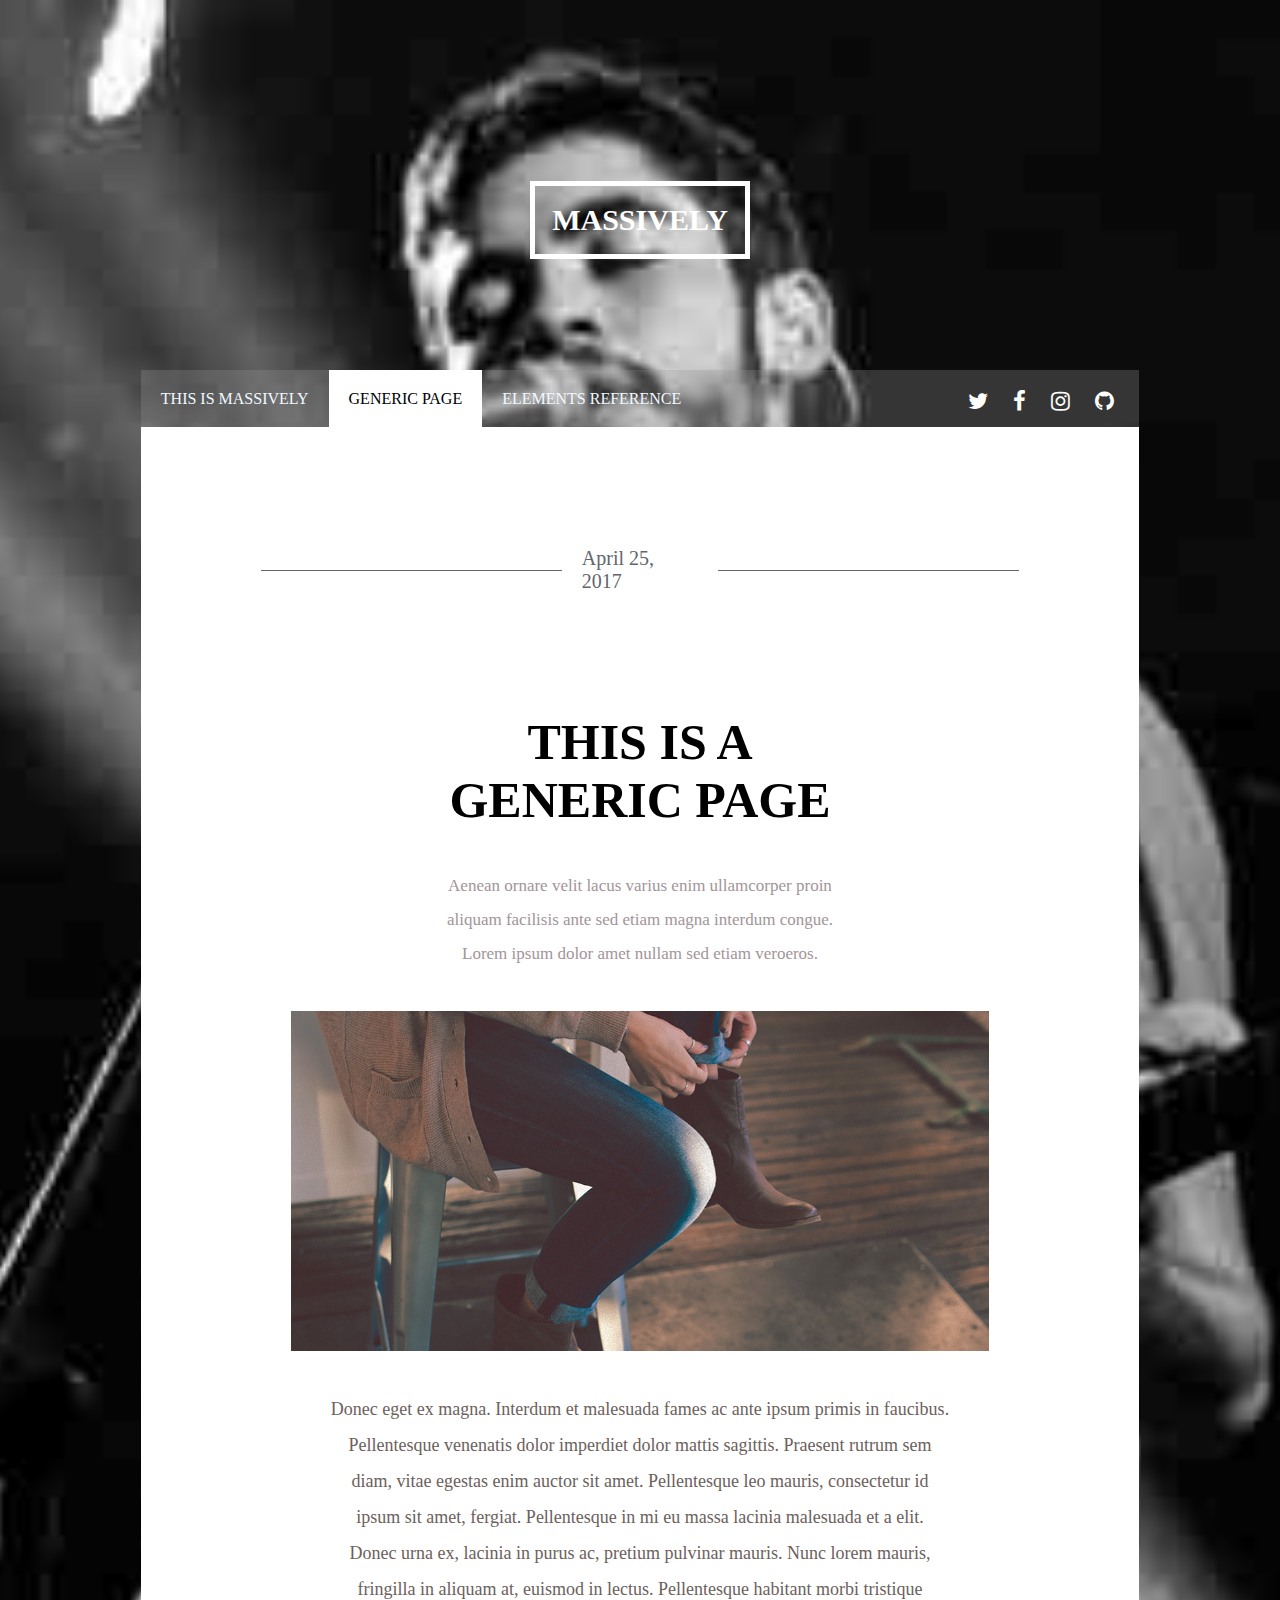
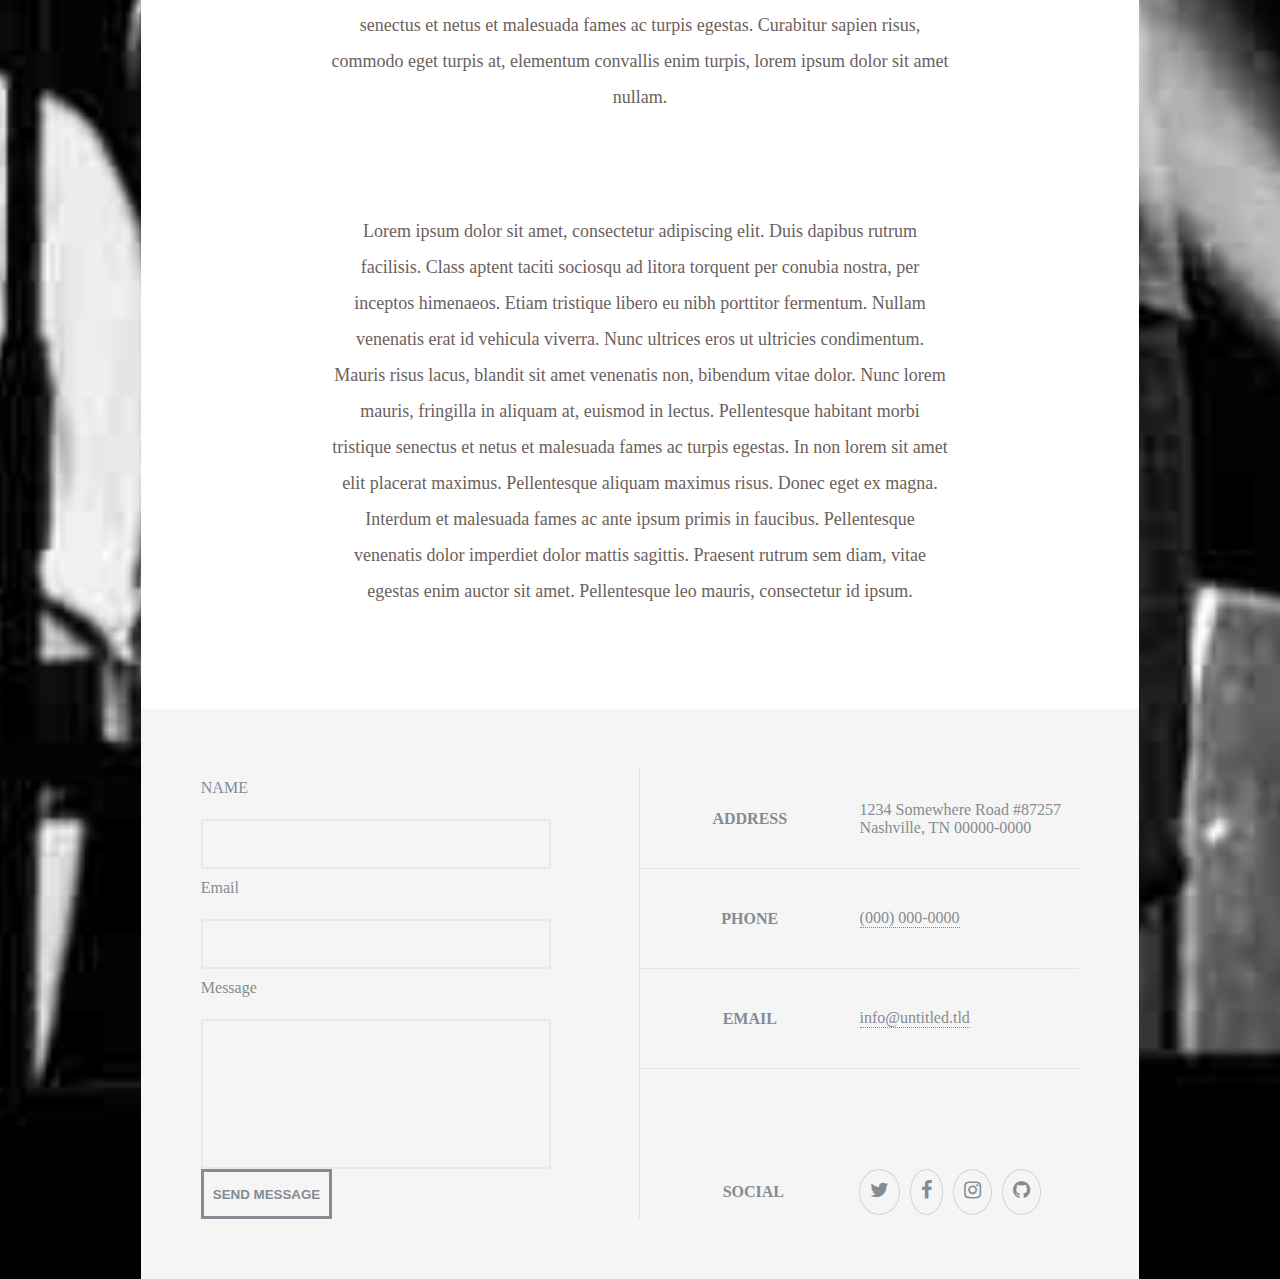
==== pages/generic.html @ e81b1461 "add files" ====
<!DOCTYPE html>
<html lang="en">
<head>
    <meta charset="UTF-8">
    <meta name="viewport" content="width=device-width, initial-scale=1.0">
    <link rel="stylesheet" href="../Styles/global.css">
    <link rel="stylesheet" href="../Styles/generic.css">
    <link rel="stylesheet" href="https://cdnjs.cloudflare.com/ajax/libs/font-awesome/4.7.0/css/font-awesome.min.css">

    <title>generic</title>
</head>
<body>
    <div id="header">
    <a href="../index.html">MASSIVELY</a>
    </div>
    <header>
        <div class="page-name">
            <ul>
           <li ><a href="../index.html">THIS IS MASSIVELY</a></li>
           <li class="active"><a href="../final-project/pages/generic.html">GENERIC PAGE</a></li>
           <li><a href="index.html">ELEMENTS REFERENCE</a></li>
            </ul>
        </div>
        <nav>
            <i class="fa">&#xf099;</i>
            <i  class="fa">&#xf09a;</i>
            <i class="fa">&#xf16d;</i>
            <i class="fa">&#xf09b;</i>
        </nav>
    </header>
    <div class="container">
        <div class="date">
            <div class="line"></div>
             <span> April 25, 2017</span>
             <div class="line"></div>
    </div>
    <div class="title">
        <h1>THIS IS A<br>
            GENERIC PAGE</h1>
            <p>Aenean ornare velit lacus varius enim ullamcorper proin aliquam
                facilisis ante sed etiam magna interdum congue. Lorem ipsum dolor
                amet nullam sed etiam veroeros.</p>
                <img class="title-img" src="../Images/pic01.jpg" alt="logo">
                <div class="paragraph">
                    <p>
                        Donec eget ex magna. Interdum et malesuada fames ac ante ipsum primis in faucibus. Pellentesque venenatis dolor imperdiet dolor mattis sagittis. Praesent rutrum sem diam, vitae egestas enim auctor sit amet. Pellentesque leo mauris, consectetur id ipsum sit amet, fergiat. Pellentesque in mi eu massa lacinia malesuada et a elit. Donec urna ex, lacinia in purus ac, pretium pulvinar mauris. Nunc lorem mauris, fringilla in aliquam at, euismod in lectus. Pellentesque habitant morbi tristique senectus et netus et malesuada fames ac turpis egestas. Curabitur sapien risus, commodo eget turpis at, elementum convallis enim turpis, lorem ipsum dolor sit amet nullam.
                    </p>
                    <br>
                    <p>
                        Lorem ipsum dolor sit amet, consectetur adipiscing elit. Duis dapibus rutrum facilisis. Class aptent taciti sociosqu ad litora torquent per conubia nostra, per inceptos himenaeos. Etiam tristique libero eu nibh porttitor fermentum. Nullam venenatis erat id vehicula viverra. Nunc ultrices eros ut ultricies condimentum. Mauris risus lacus, blandit sit amet venenatis non, bibendum vitae dolor. Nunc lorem mauris, fringilla in aliquam at, euismod in lectus. Pellentesque habitant morbi tristique senectus et netus et malesuada fames ac turpis egestas. In non lorem sit amet elit placerat maximus. Pellentesque aliquam maximus risus. Donec eget ex magna. Interdum et malesuada fames ac ante ipsum primis in faucibus. Pellentesque venenatis dolor imperdiet dolor mattis sagittis. Praesent rutrum sem diam, vitae egestas enim auctor sit amet. Pellentesque leo mauris, consectetur id ipsum.
                    </p>
                </div>
    </div>
     <footer>
                    <div class="form">
                        <label class="label-name">NAME</label>
                        <input  class="input-name" type="text">
                        <label class="label-email">Email</label>
                        <input class="input-email" type="email">
                        <label class="label-msg">Message</label>
                        <input class="input-msg" type="text">
                        <button type="submit"><b>SEND MESSAGE</b></button>
                    </div>
                    <div class="example">
                        <div class="add-ex">
                            <p class="title"><b>ADDRESS </b></P>
                                <P class="ex">1234 Somewhere Road #87257<br>
                                 Nashville, TN 00000-0000</p>
                        </div>
                        <div class="phone-ex">
                            <p class="title"><b>PHONE</b> </p>
                            <p class="ex">(000) 000-0000</p>
                        </div>
                        <div class="email-ex">
                            <p class="title"><b>EMAIL</b> </p>
                            <a href="#" class="ex">info@untitled.tld
                        </div>
                        <div class="social-ex">
                            <p class="title"><b>SOCIAL</b></P>
                                <a href="#"class="ex"> 
                                    <i class="fa">&#xf099;</i>
                                    <i  class="fa">&#xf09a;</i>
                                    <i class="fa">&#xf16d;</i>
                                    <i class="fa">&#xf09b;</i>
                                
                        </div>
    </footer>
    </div>
    
</body>
</html>
---- Styles/global.css ----
*{
    margin: 0;
    padding: 0;
    box-sizing: border-box;
}
body{
  background-image: url(../Images/Pasted\ image.png);
  background-position: center;
  background-repeat: no-repeat;
  background-size: cover;
  width: 100%;
  min-height: 100vh;
}
.fa.menu-bar{
    visibility: hidden;
    color: white;
}
header {
    background-color:rgba(151, 148, 148, 0.3);
    width: 78%;
    height: 40%;
    margin: auto;
    color: white;
    display: flex;
    justify-content: space-between;
    padding-top: 20px;
    padding-bottom: 15px;
    text-align: center;
}
nav{
display: flex;
font-size: 22px;
gap: 25px;
padding-right: 25px;
}
nav i:hover{
    color: rgb(30,151,187);
}
.page-name ul{
    display: flex;
    list-style: none;
}
.page-name a{
    text-decoration: none;
    color: aliceblue;
    padding: 20px;
  
}
.page-name .active a{
    background-color: white;
    color: black;
    text-decoration: none;
}
.page-name .active a:hover{
    color: rgb(30,151,187);
}
.container{
    background-color: white;
    width: 78%;
    height: fit-content;
    margin: auto;
}
.date{
    padding: 120px;
 display: flex;
 justify-content: center;
 font-size: 20px;
 gap: 20px;
 color: rgb(97,102,108);
}
.date .line{
    width: 40%;
    height: 0.5px;
    background-color:rgb(97,102,108) ;
    align-self: center;
}
.container .title{
    width: 100%;
    display: flex;
    flex-direction: column;
    text-align: center;
    justify-content: center;
    align-items: center;
}
.container .title h1{
    font-size: 50px;
}
.container .title p{
    font-family:inherit;
    width: 50%;
    padding: 40px;
    text-align: center;
    color: rgb(162,149,152);
    line-height: 2;
    font-size: 17px;
}
 .container .title-img{
    align-items: center;
    width: 70%;
 }
 footer {
    display: grid;
    grid-template-columns: repeat(2,1fr);
    background-color: rgb(245,245,245);
    padding: 60px;
    margin-top: 60px;

 }
 footer .form{
    display: grid;
    grid-template-columns: repeat(1,1fr);
    grid-template-rows:repeat(9,50px) ;
    color: rgb(133,139,146);
    border-right: 1px solid rgb(227,227,227) ;
 }
 .form .label-name{
    grid-area: 1/1/2/2;
    margin-top: 10px;  
 }
 .form .input-name{
    grid-area: 2/1/3/2; 
    width: 80%;
    background-color: rgb(245,245,245);
    border: 2px solid rgb(233,233,233);
   
 }
 .form .label-email{
    grid-area:3/1/4/2 ;
    margin-top: 10px;

 }
 .form .input-email{
    grid-area: 4/1/5/2;
    width: 80%;
    background-color: rgb(245,245,245);
    border: 2px solid rgb(233,233,233);
 }
 .form .label-msg{
    grid-area: 5/1/6/2;
    margin-top: 10px;

 }
 .form .input-msg{
    grid-area: 6/1/9/2;
    width: 80%;
    background-color: rgb(245,245,245);
    border: 2px solid rgb(233,233,233);
 }
 .form button{
    grid-area:9/1/10/2;
    border: 3px solid rgb(134,141,148);
    width: 30%;
    height: 50px;
    color: rgb(132,139,146);
    background-color: rgb(245,245,245);
 }
 .form button:hover{
    color: rgb(30,151,187);
    border: 2px solid rgb(30,151,187);
    cursor:pointer;
 }
 .example{
    display: grid;
    grid-template-columns: repeat(1,1fr);
    grid-template-rows: repeat(4,100px);
 }
 .example .add-ex{
    color:rgb(133,139,146) ;
   display: grid;
   grid-template-columns: repeat(2,1fr);
    border-bottom: 1px solid rgb(227,227,227);
    align-content: center;
 }
 .example .add-ex .title{
    grid-area: 1/1/2/2;
    
 }
 .example .add-ex .ex{
    grid-area: 1/2/2/3;
    
 }
 .example .phone-ex{
    color:rgb(133,139,146) ;
   display: grid;
   grid-template-columns: repeat(2,1fr);
    border-bottom: 1px solid rgb(227,227,227);
    align-content: center;
 }
 .example .phone-ex .title{
    grid-area: 2/1/3/2;
    
 }
 .example .phone-ex .ex{
    grid-area: 2/2/3/3;
    border-bottom:1px dotted rgb(133,139,146);
    width: fit-content;
    
 }
 .example .phone-ex .ex:hover{
   
    color: rgb(30,151,187);
    border-bottom: none;
   
 }
 .example .email-ex{
    color:rgb(133,139,146) ;
   display: grid;
   grid-template-columns: repeat(2,1fr);
    border-bottom: 1px solid rgb(227,227,227);
    align-content: center;
 }
 .example .email-ex .title{
    grid-area: 3/1/4/2;
    
 }
 .example .email-ex .ex{
    grid-area: 3/2/4/3;
    border-bottom:1px dotted rgb(133,139,146);
    color:rgb(133,139,146) ;
    width:fit-content;
    text-decoration: none;
 }
 .example .email-ex .ex:hover{
  color: rgb(30,151,187);
  border-bottom: none;
 }
 .example .social-ex{
    color:rgb(133,139,146) ;
    display:flex;
    justify-content: space-around;
 }
 .example .social-ex .title{
    text-decoration: none;
    margin-left: 45px;
 }
 .example .social-ex .ex{
    color:rgb(133,139,146) ;
    display: flex;
    justify-content:center;
    gap: 10px;
    text-align: center;
    text-decoration: none;

 }
 .example .social-ex .ex .fa{
   padding: 10px;
    border-radius:50%;
    border: 1px solid lightgray;
    font-size: 20px;
    
 }
 .example .social-ex .ex .fa:hover{
  color: rgb(30,151,187);
  border-radius:50%;
  border: 1px solid rgb(30,151,187);
 }
 #header a:hover{
   color: rgb(30,151,187);
   border: 5px solid rgb(30,151,187);
 }
---- Styles/generic.css ----
#header{
    background-color: transparent;
   display: flex;
   align-content: center;
   justify-content: center;
   height: 300px;
   align-items: center;
   margin-top: 70px;
}
#header a{
    border: 5px solid white;
    font-size: 30px;
    text-decoration: none;
    font-weight: bold;
    color: white;
    padding: 17px;
}
.container .title .paragraph p{
    line-height: 2;
    color:rgb(108,97,92);
    text-align: center;
    font-size: 18px;
    width: 100%;
}
.container .title .paragraph{
    width: 70%;
}
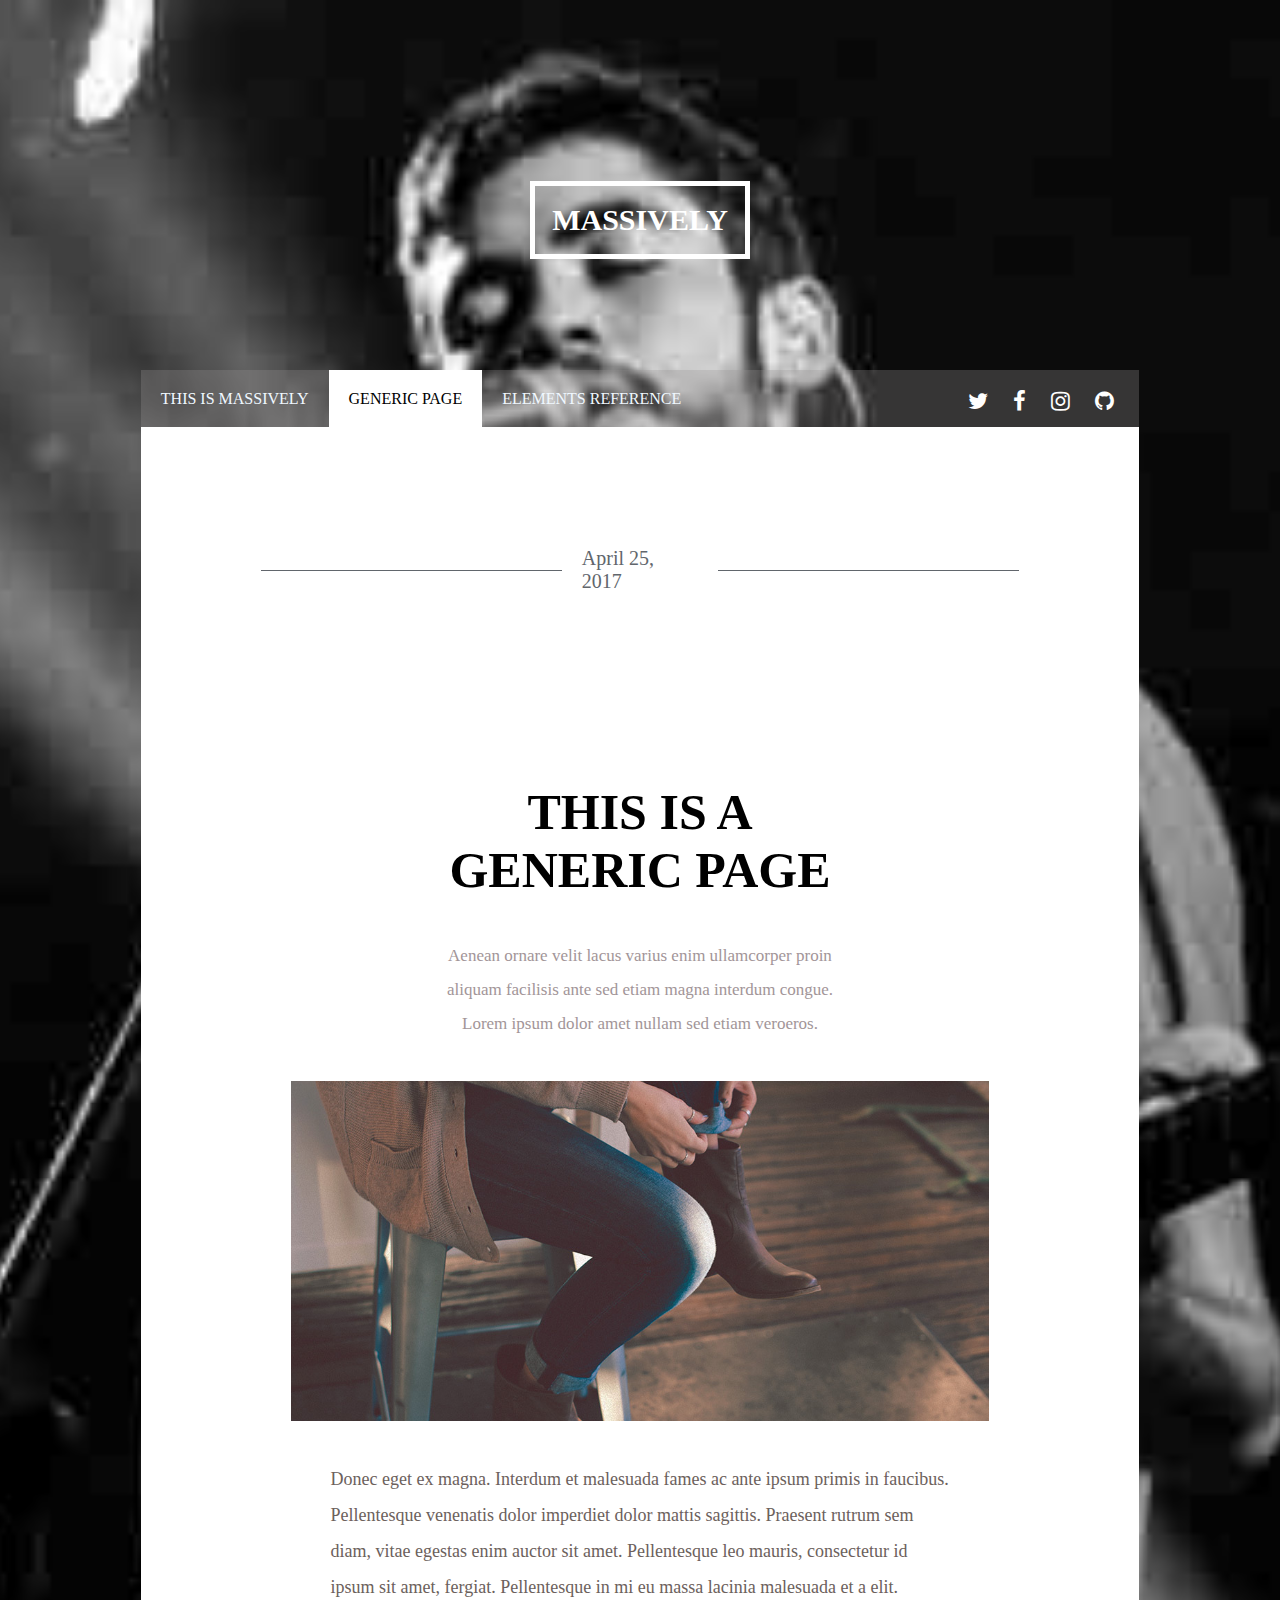
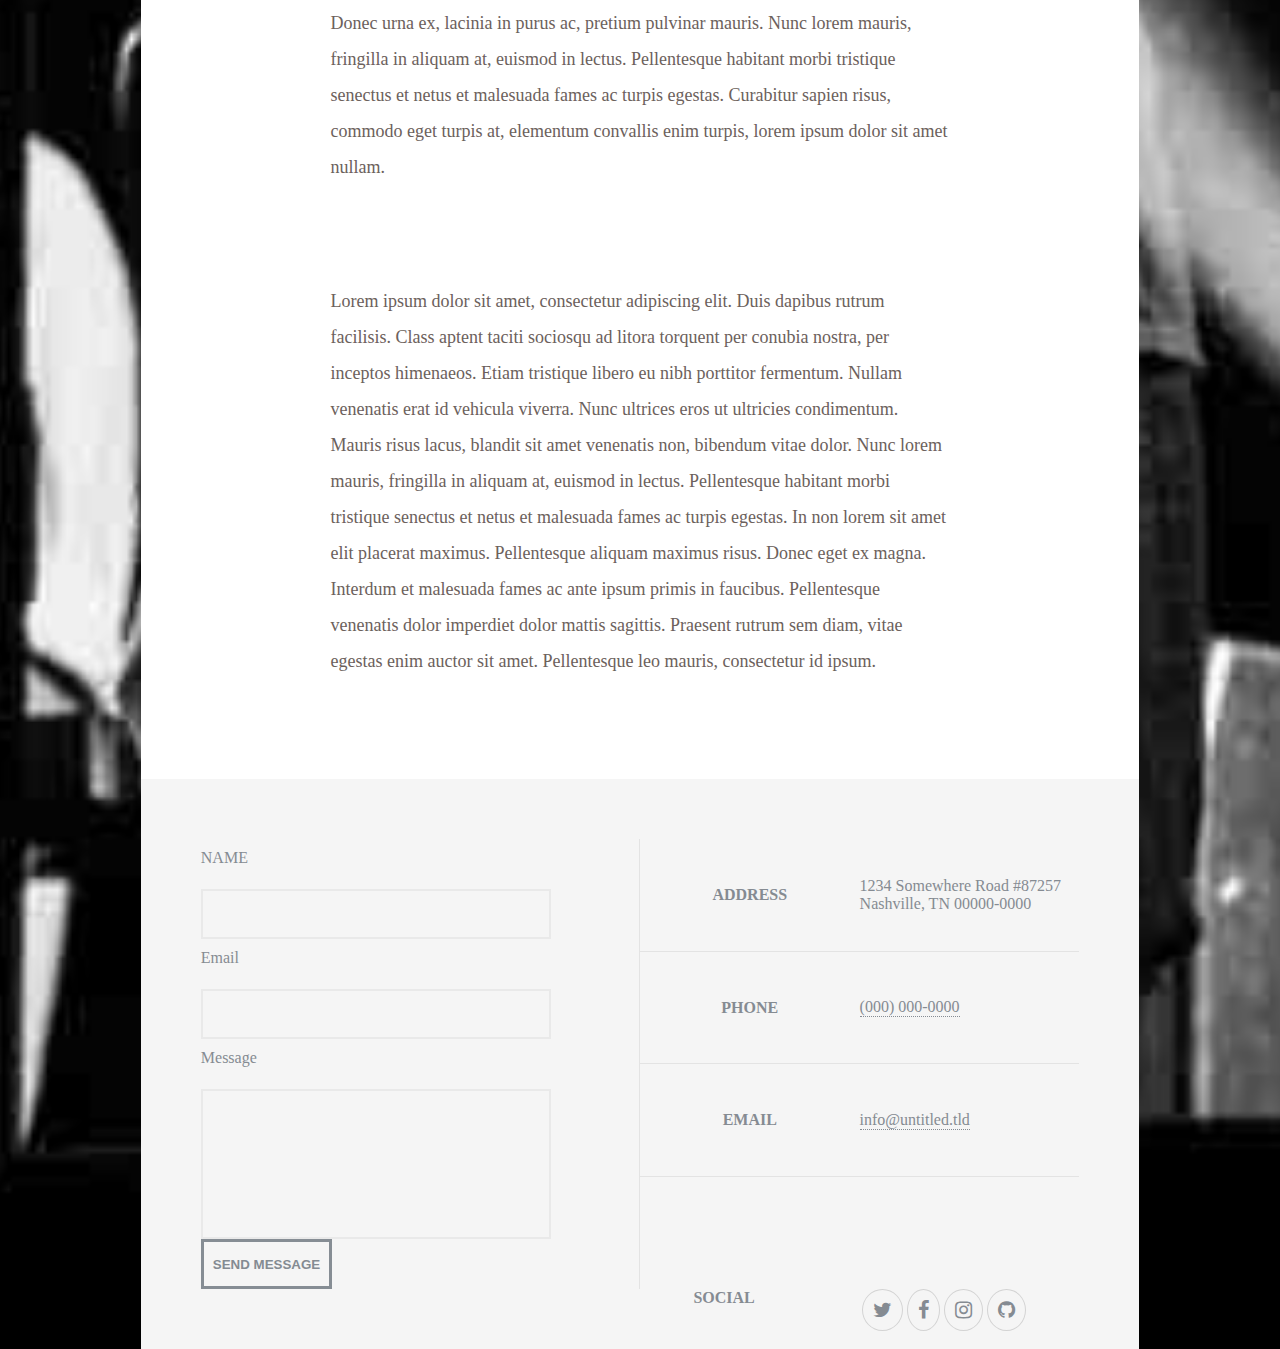
==== commit 259f2e42: "add files" ====
--- a/pages/generic.html
+++ b/pages/generic.html
@@ -6,7 +6,6 @@
     <link rel="stylesheet" href="../Styles/global.css">
     <link rel="stylesheet" href="../Styles/generic.css">
     <link rel="stylesheet" href="https://cdnjs.cloudflare.com/ajax/libs/font-awesome/4.7.0/css/font-awesome.min.css">
-
     <title>generic</title>
 </head>
 <body>
@@ -18,7 +17,7 @@
             <ul>
            <li ><a href="../index.html">THIS IS MASSIVELY</a></li>
            <li class="active"><a href="../final-project/pages/generic.html">GENERIC PAGE</a></li>
-           <li><a href="index.html">ELEMENTS REFERENCE</a></li>
+           <li><a href="../pages/reference.html">ELEMENTS REFERENCE</a></li>
             </ul>
         </div>
         <nav>
@@ -82,6 +81,7 @@
                                     <i  class="fa">&#xf09a;</i>
                                     <i class="fa">&#xf16d;</i>
                                     <i class="fa">&#xf09b;</i>
+                                </a>
                                 
                         </div>
     </footer>
--- a/Styles/global.css
+++ b/Styles/global.css
@@ -14,6 +14,23 @@
 .fa.menu-bar{
     visibility: hidden;
     color: white;
+}
+#header{
+   background-color: transparent;
+  display: flex;
+  align-content: center;
+  justify-content: center;
+  height: 300px;
+  align-items: center;
+  margin-top: 70px;
+}
+#header a{
+   border: 5px solid white;
+   font-size: 30px;
+   text-decoration: none;
+   font-weight: bold;
+   color: white;
+   padding: 17px;
 }
 header {
     background-color:rgba(151, 148, 148, 0.3);
@@ -31,10 +48,10 @@
 display: flex;
 font-size: 22px;
 gap: 25px;
-padding-right: 25px;
-}
+padding-right: 25px;}
 nav i:hover{
     color: rgb(30,151,187);
+    cursor: pointer;
 }
 .page-name ul{
     display: flex;
@@ -44,7 +61,6 @@
     text-decoration: none;
     color: aliceblue;
     padding: 20px;
-  
 }
 .page-name .active a{
     background-color: white;
@@ -53,6 +69,10 @@
 }
 .page-name .active a:hover{
     color: rgb(30,151,187);
+}
+.page-name li a:hover{
+  background-color: rgb(107,96,91);
+  height: 100%;
 }
 .container{
     background-color: white;
@@ -84,6 +104,7 @@
 }
 .container .title h1{
     font-size: 50px;
+    margin-top: 70px;
 }
 .container .title p{
     font-family:inherit;
@@ -162,7 +183,7 @@
  .example{
     display: grid;
     grid-template-columns: repeat(1,1fr);
-    grid-template-rows: repeat(4,100px);
+    grid-template-rows: repeat(4,25%);
  }
  .example .add-ex{
     color:rgb(133,139,146) ;
@@ -227,19 +248,27 @@
  .example .social-ex{
     color:rgb(133,139,146) ;
     display:flex;
+    /* display: grid; */
+    /* grid-template-columns: repeat(2,1fr); */
     justify-content: space-around;
+    align-content: center;
+  
  }
  .example .social-ex .title{
     text-decoration: none;
-    margin-left: 45px;
+    /* margin-left: 45px; */
+    /* grid-area: 1/1/2/2; */
+    grid-area:4/1/5/2 ;
  }
  .example .social-ex .ex{
     color:rgb(133,139,146) ;
-    display: flex;
+    /* display: flex; */
     justify-content:center;
     gap: 10px;
     text-align: center;
     text-decoration: none;
+    grid-area:4/1/5/3 ;
+    align-items: center;
 
  }
  .example .social-ex .ex .fa{
@@ -247,6 +276,7 @@
     border-radius:50%;
     border: 1px solid lightgray;
     font-size: 20px;
+
     
  }
  .example .social-ex .ex .fa:hover{
--- a/Styles/generic.css
+++ b/Styles/generic.css
@@ -1,24 +1,7 @@
-#header{
-    background-color: transparent;
-   display: flex;
-   align-content: center;
-   justify-content: center;
-   height: 300px;
-   align-items: center;
-   margin-top: 70px;
-}
-#header a{
-    border: 5px solid white;
-    font-size: 30px;
-    text-decoration: none;
-    font-weight: bold;
-    color: white;
-    padding: 17px;
-}
 .container .title .paragraph p{
     line-height: 2;
     color:rgb(108,97,92);
-    text-align: center;
+    text-align: left;
     font-size: 18px;
     width: 100%;
 }
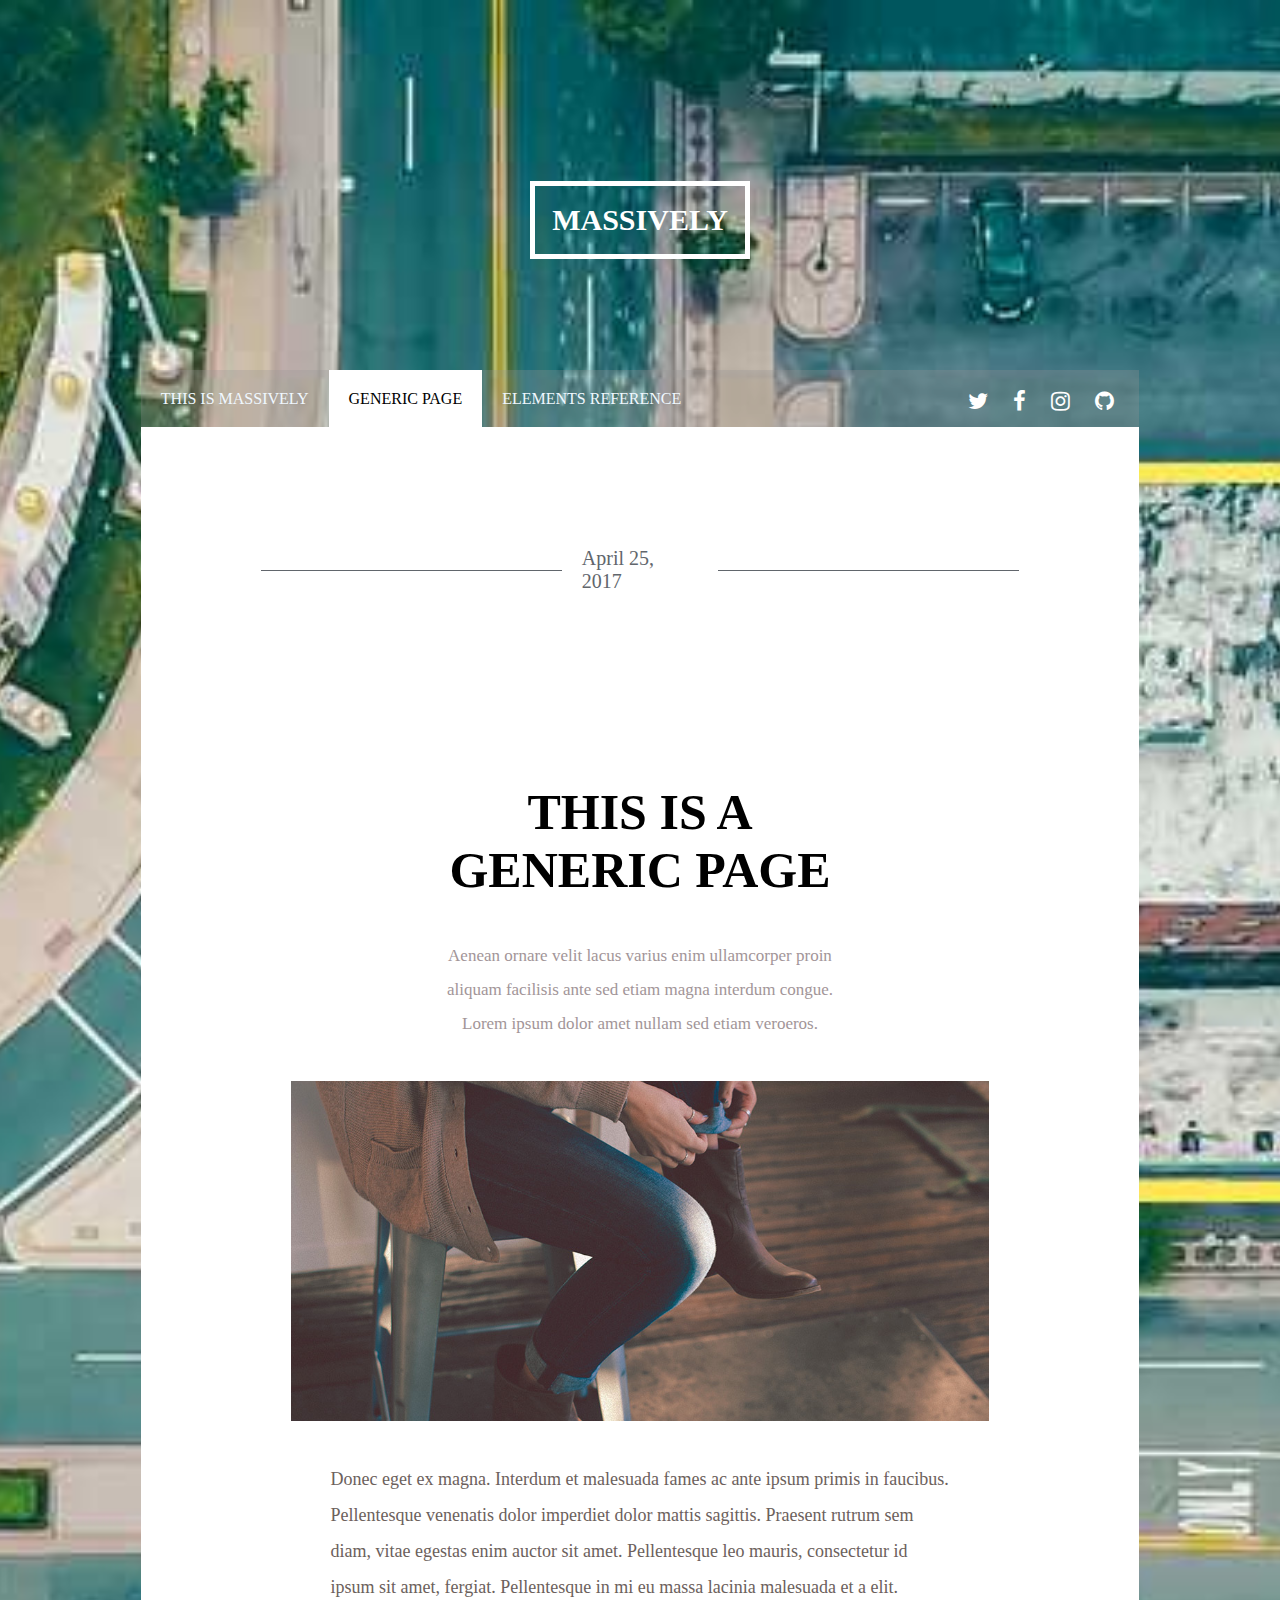
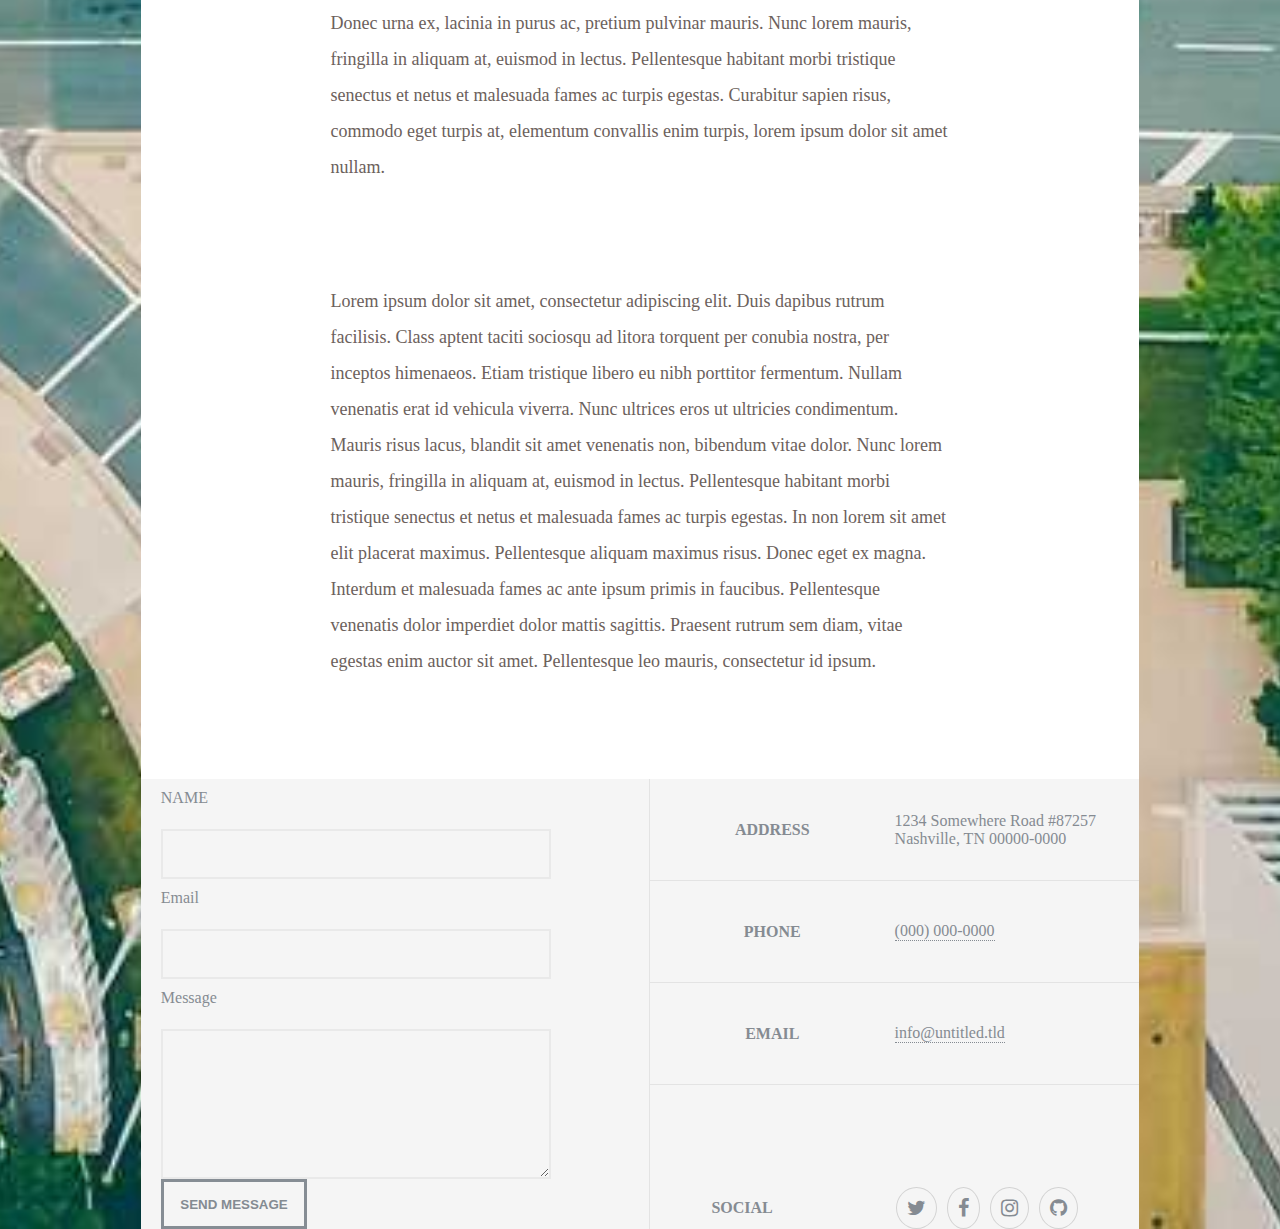
==== commit 07b2d091: "add file" ====
--- a/pages/generic.html
+++ b/pages/generic.html
@@ -57,7 +57,7 @@
                         <label class="label-email">Email</label>
                         <input class="input-email" type="email">
                         <label class="label-msg">Message</label>
-                        <input class="input-msg" type="text">
+                        <textarea class="input-msg" type="text"></textarea>
                         <button type="submit"><b>SEND MESSAGE</b></button>
                     </div>
                     <div class="example">
--- a/Styles/global.css
+++ b/Styles/global.css
@@ -4,7 +4,7 @@
     box-sizing: border-box;
 }
 body{
-  background-image: url(../Images/Pasted\ image.png);
+  background-image: url(../Images/image3.jpg);
   background-position: center;
   background-repeat: no-repeat;
   background-size: cover;
@@ -123,9 +123,8 @@
     display: grid;
     grid-template-columns: repeat(2,1fr);
     background-color: rgb(245,245,245);
-    padding: 60px;
+    padding-left: 20px;
     margin-top: 60px;
-
  }
  footer .form{
     display: grid;
@@ -143,12 +142,10 @@
     width: 80%;
     background-color: rgb(245,245,245);
     border: 2px solid rgb(233,233,233);
-   
  }
  .form .label-email{
     grid-area:3/1/4/2 ;
     margin-top: 10px;
-
  }
  .form .input-email{
     grid-area: 4/1/5/2;
@@ -159,7 +156,6 @@
  .form .label-msg{
     grid-area: 5/1/6/2;
     margin-top: 10px;
-
  }
  .form .input-msg{
     grid-area: 6/1/9/2;
@@ -183,7 +179,7 @@
  .example{
     display: grid;
     grid-template-columns: repeat(1,1fr);
-    grid-template-rows: repeat(4,25%);
+    grid-template-rows: repeat(4,1fr);
  }
  .example .add-ex{
     color:rgb(133,139,146) ;
@@ -192,14 +188,6 @@
     border-bottom: 1px solid rgb(227,227,227);
     align-content: center;
  }
- .example .add-ex .title{
-    grid-area: 1/1/2/2;
-    
- }
- .example .add-ex .ex{
-    grid-area: 1/2/2/3;
-    
- }
  .example .phone-ex{
     color:rgb(133,139,146) ;
    display: grid;
@@ -207,21 +195,13 @@
     border-bottom: 1px solid rgb(227,227,227);
     align-content: center;
  }
- .example .phone-ex .title{
-    grid-area: 2/1/3/2;
-    
- }
  .example .phone-ex .ex{
-    grid-area: 2/2/3/3;
     border-bottom:1px dotted rgb(133,139,146);
     width: fit-content;
-    
  }
  .example .phone-ex .ex:hover{
-   
     color: rgb(30,151,187);
     border-bottom: none;
-   
  }
  .example .email-ex{
     color:rgb(133,139,146) ;
@@ -230,12 +210,7 @@
     border-bottom: 1px solid rgb(227,227,227);
     align-content: center;
  }
- .example .email-ex .title{
-    grid-area: 3/1/4/2;
-    
- }
  .example .email-ex .ex{
-    grid-area: 3/2/4/3;
     border-bottom:1px dotted rgb(133,139,146);
     color:rgb(133,139,146) ;
     width:fit-content;
@@ -248,36 +223,26 @@
  .example .social-ex{
     color:rgb(133,139,146) ;
     display:flex;
-    /* display: grid; */
-    /* grid-template-columns: repeat(2,1fr); */
     justify-content: space-around;
     align-content: center;
-  
  }
  .example .social-ex .title{
     text-decoration: none;
-    /* margin-left: 45px; */
-    /* grid-area: 1/1/2/2; */
-    grid-area:4/1/5/2 ;
  }
  .example .social-ex .ex{
     color:rgb(133,139,146) ;
-    /* display: flex; */
+    display: flex;
     justify-content:center;
     gap: 10px;
     text-align: center;
     text-decoration: none;
-    grid-area:4/1/5/3 ;
     align-items: center;
-
  }
  .example .social-ex .ex .fa{
    padding: 10px;
     border-radius:50%;
     border: 1px solid lightgray;
     font-size: 20px;
-
-    
  }
  .example .social-ex .ex .fa:hover{
   color: rgb(30,151,187);
@@ -285,6 +250,5 @@
   border: 1px solid rgb(30,151,187);
  }
  #header a:hover{
-   color: rgb(30,151,187);
    border: 5px solid rgb(30,151,187);
  }
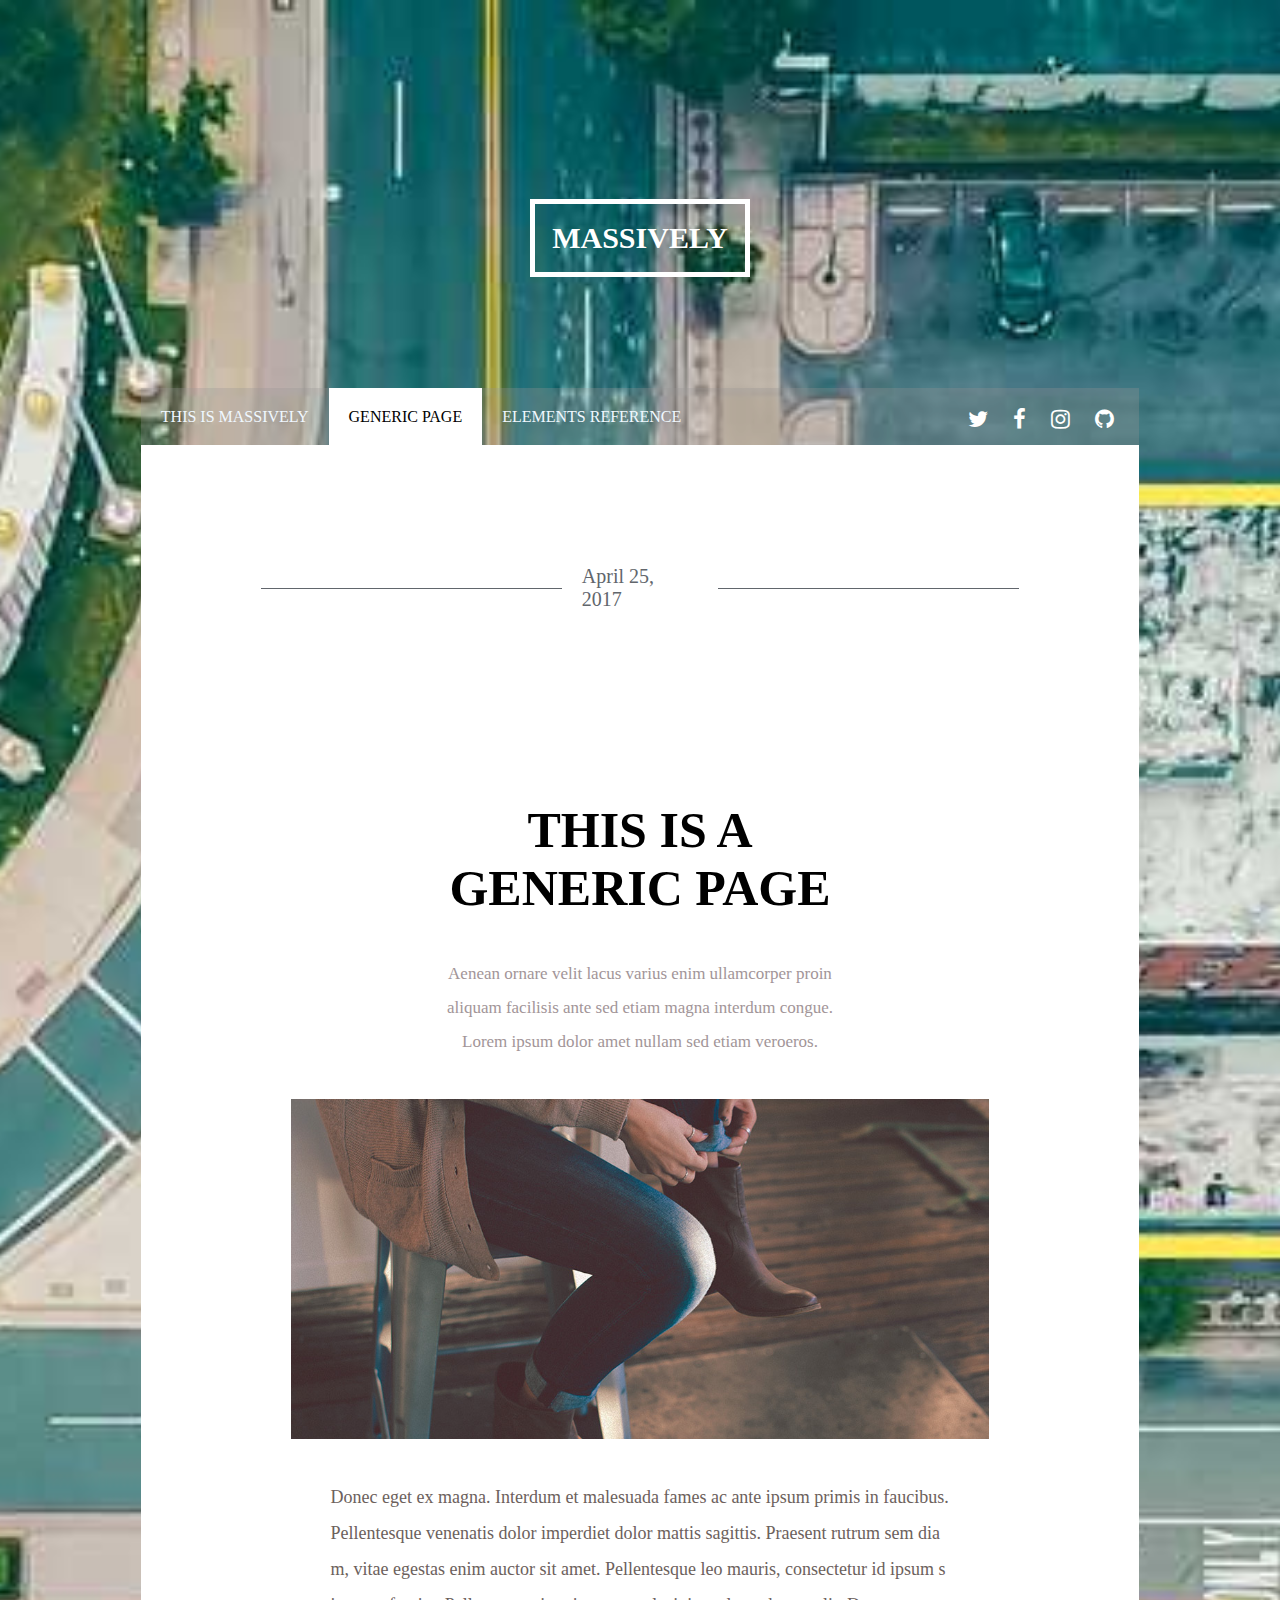
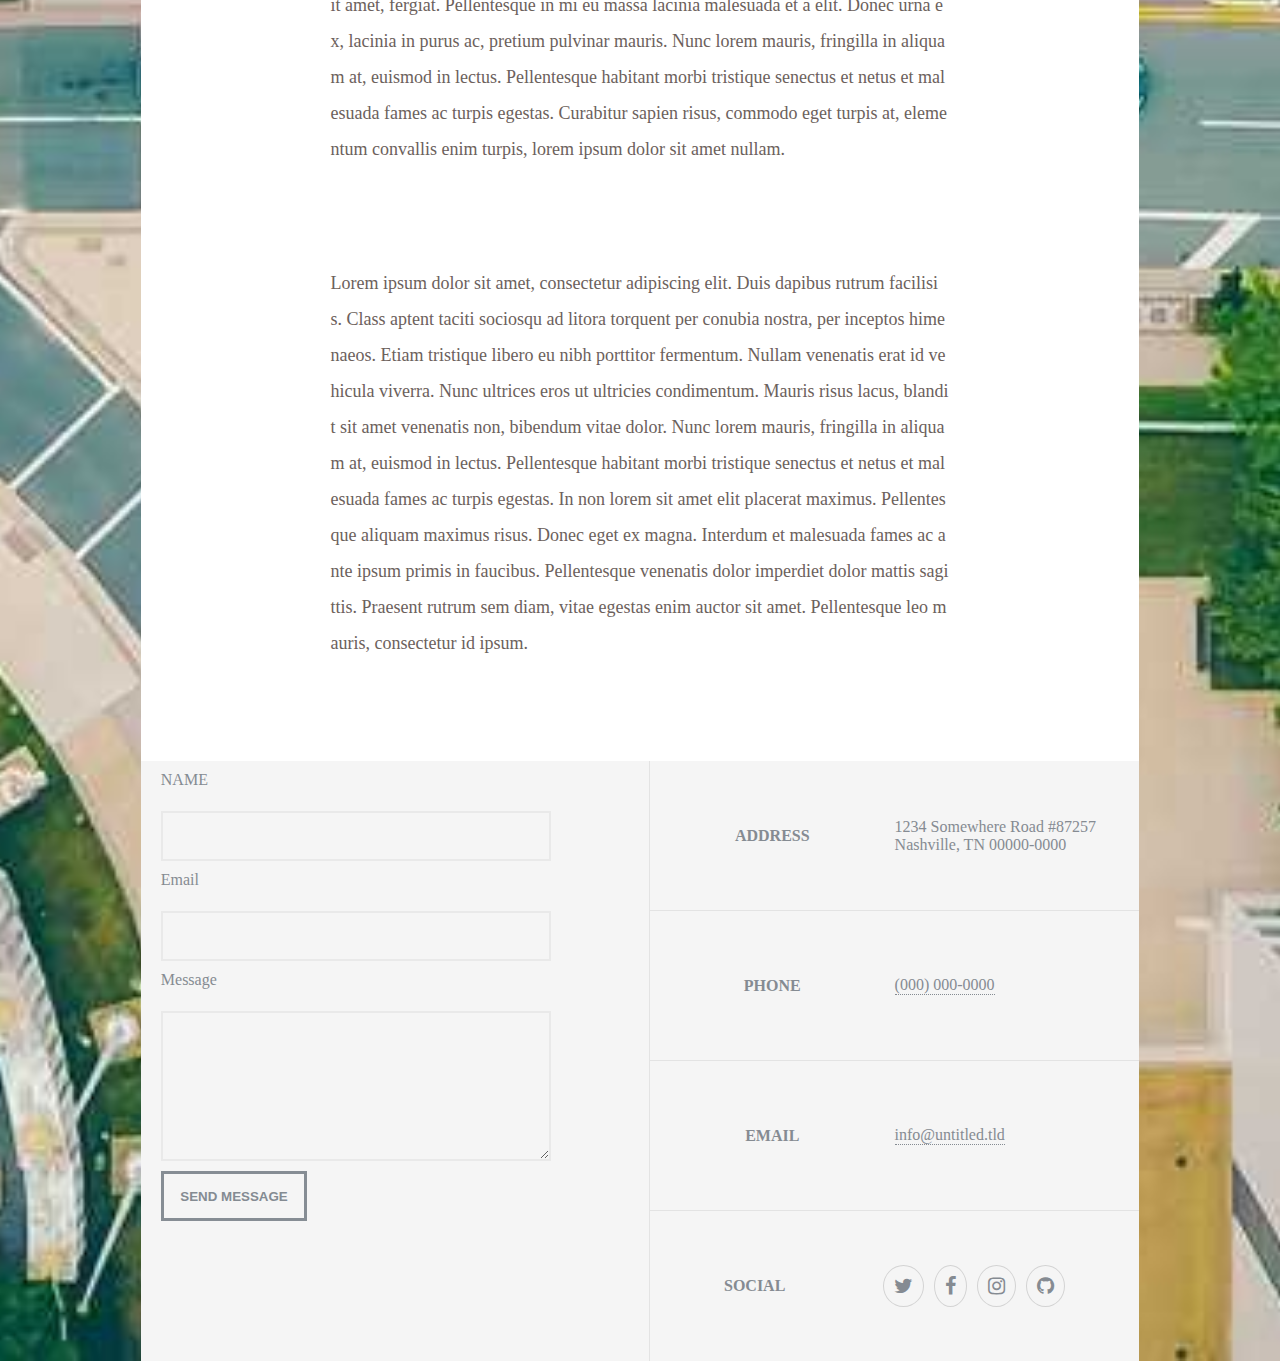
==== commit 13cf7acf: "add files" ====
--- a/pages/generic.html
+++ b/pages/generic.html
@@ -6,9 +6,13 @@
     <link rel="stylesheet" href="../Styles/global.css">
     <link rel="stylesheet" href="../Styles/generic.css">
     <link rel="stylesheet" href="https://cdnjs.cloudflare.com/ajax/libs/font-awesome/4.7.0/css/font-awesome.min.css">
+    <link rel="stylesheet" href="../Media/media-2.css">
     <title>generic</title>
 </head>
 <body>
+    <i class="fa menu-bar">&#xf0c9;
+        <span><b>MENU</b></span>
+    </i>
     <div id="header">
     <a href="../index.html">MASSIVELY</a>
     </div>
--- a/Styles/global.css
+++ b/Styles/global.css
@@ -106,6 +106,10 @@
     font-size: 50px;
     margin-top: 70px;
 }
+.container .title h1:hover{
+   cursor: pointer;
+   color:rgb(30,151,187) ;
+}
 .container .title p{
     font-family:inherit;
     width: 50%;
@@ -125,11 +129,12 @@
     background-color: rgb(245,245,245);
     padding-left: 20px;
     margin-top: 60px;
+    height: 600px;
  }
  footer .form{
     display: grid;
     grid-template-columns: repeat(1,1fr);
-    grid-template-rows:repeat(9,50px) ;
+    grid-template-rows:repeat(10,50px) ;
     color: rgb(133,139,146);
     border-right: 1px solid rgb(227,227,227) ;
  }
@@ -170,6 +175,7 @@
     height: 50px;
     color: rgb(132,139,146);
     background-color: rgb(245,245,245);
+    margin-top: 10px;
  }
  .form button:hover{
     color: rgb(30,151,187);
@@ -178,11 +184,12 @@
  }
  .example{
     display: grid;
-    grid-template-columns: repeat(1,1fr);
-    grid-template-rows: repeat(4,1fr);
+    /* grid-template-columns: repeat(1,1fr); */
+    grid-template-rows: repeat(4,25%);
  }
  .example .add-ex{
     color:rgb(133,139,146) ;
+    grid-row: 1/1/2/2;
    display: grid;
    grid-template-columns: repeat(2,1fr);
     border-bottom: 1px solid rgb(227,227,227);
@@ -194,6 +201,7 @@
    grid-template-columns: repeat(2,1fr);
     border-bottom: 1px solid rgb(227,227,227);
     align-content: center;
+    grid-row: 2/1/3/2;
  }
  .example .phone-ex .ex{
     border-bottom:1px dotted rgb(133,139,146);
@@ -209,6 +217,7 @@
    grid-template-columns: repeat(2,1fr);
     border-bottom: 1px solid rgb(227,227,227);
     align-content: center;
+    grid-row: 3/1/4/2;
  }
  .example .email-ex .ex{
     border-bottom:1px dotted rgb(133,139,146);
@@ -223,8 +232,10 @@
  .example .social-ex{
     color:rgb(133,139,146) ;
     display:flex;
-    justify-content: space-around;
-    align-content: center;
+    justify-content: center;
+    align-content: center;
+    grid-area: 4/1/5/2;
+    gap: 20%;
  }
  .example .social-ex .title{
     text-decoration: none;
--- a/Styles/generic.css
+++ b/Styles/generic.css
@@ -7,4 +7,5 @@
 }
 .container .title .paragraph{
     width: 70%;
+    word-break: break-all;
 }--- a/Media/media-2.css
+++ b/Media/media-2.css
@@ -0,0 +1,86 @@
+@media (min-width:320px) and (max-width:768px){
+    .fa.menu-bar{
+       visibility: visible;
+       text-align: right;
+       color: black;
+       margin-top: 40px;
+       height:500px;
+       position: fixed;
+       font-size: 20px;
+       top: 1px;
+       right: 2px;
+    }
+    .title h1{
+        font-size: 40px;
+        margin:auto ;
+        text-align: center;
+    }
+    .title p{
+        width: fit-content;
+    }
+    .container .title .paragraph{
+        width: fit-content;
+    }
+    .title img{
+        width: 90%;
+    }
+    header{
+      display: none;
+    }
+    .container{
+        width: fit-content;
+    }
+    .container .date{
+        padding: 20px;
+        display: flex;
+        justify-content: center;
+    }
+    .container .title p{
+        font-size: 12px;
+        font-family:inherit;
+        width: 100%;
+        text-align: center;
+    }
+    footer {
+            display: grid;
+          grid-template-columns: repeat(1,1fr);
+          gap: 50px;
+          height: 900px;
+        }
+    footer .form button{
+        width: 80%;
+    }
+    footer .example {
+        gap: 5px;
+        grid-template-rows: repeat(4,1fr);
+    }
+    footer .example .social-ex{
+        margin-right: 50px;
+        height: 25%;
+        margin-top: 10px;
+    }
+    footer .example .social-ex .ex .fa{
+        padding: 5px;
+    }
+}
+@media (min-width:769px) and (max-width:1024px){
+    .fa.menu-bar{
+        visibility: visible;
+        text-align: right;
+        color: black;
+        margin-top: 40px;
+        height:500px;
+        position: fixed;
+        font-size: 20px;
+        top: 1px;
+        right: 2px;
+     }
+     footer {
+        display: grid;
+      grid-template-columns: repeat(1,1fr);
+      height: 900px;
+     }
+     footer .example{
+        height: 400px;
+     }
+    }
